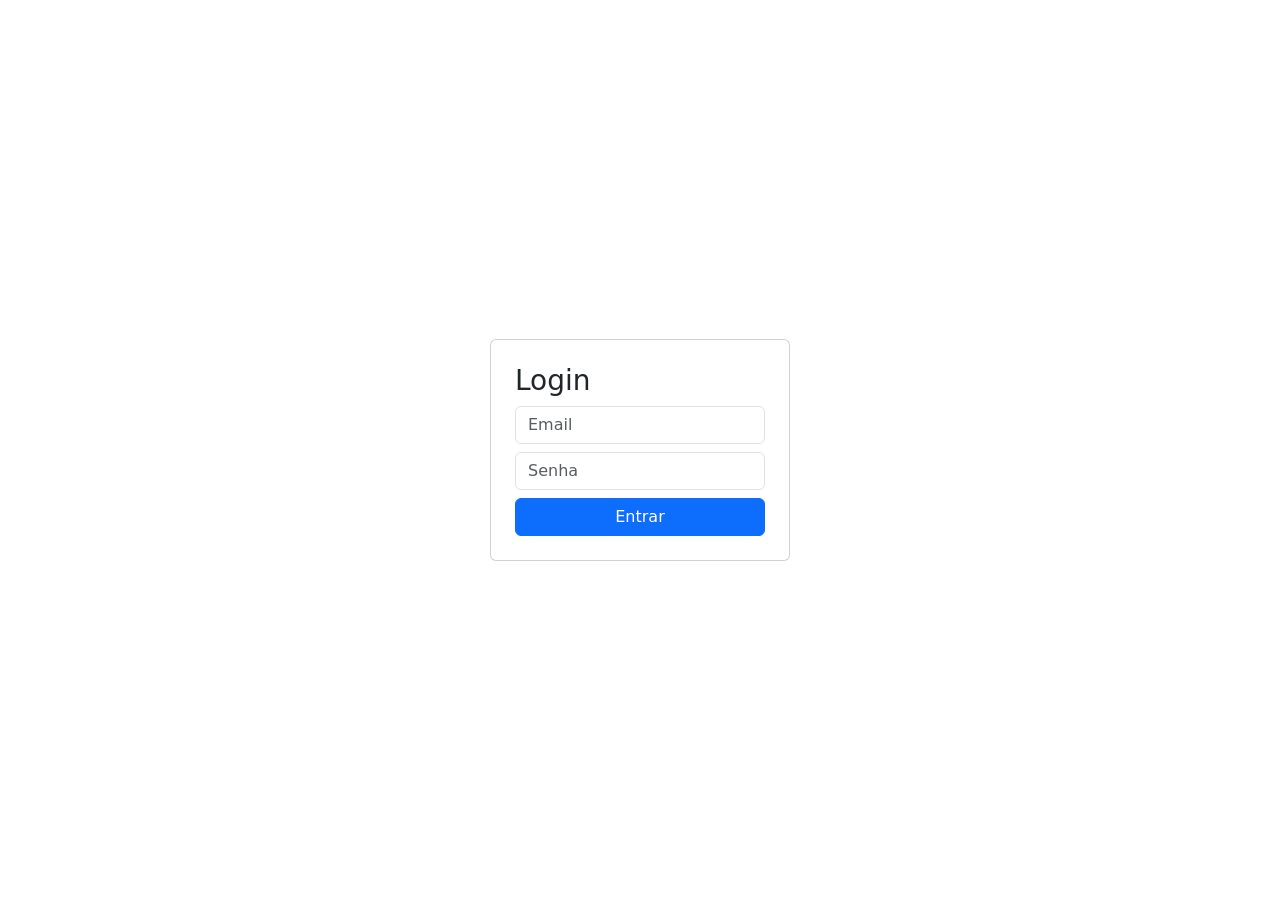
==== index.html @ edb3f123 "Commit inicial" ====
<!DOCTYPE html>
<html>
<head>
    <title>Login</title>
    <link href="https://cdn.jsdelivr.net/npm/bootstrap@5.3.0/dist/css/bootstrap.min.css" rel="stylesheet">
</head>
<body class="d-flex align-items-center justify-content-center vh-100">

<div class="card p-4" style="width: 300px;">
    <h3>Login</h3>

    <input id="email" class="form-control mb-2" placeholder="Email">
    <input id="senha" type="password" class="form-control mb-2" placeholder="Senha">

    <button onclick="login()" class="btn btn-primary w-100">Entrar</button>
</div>

<script src="js/api.js"></script>
<script src="js/auth.js"></script>
</body>
</html>
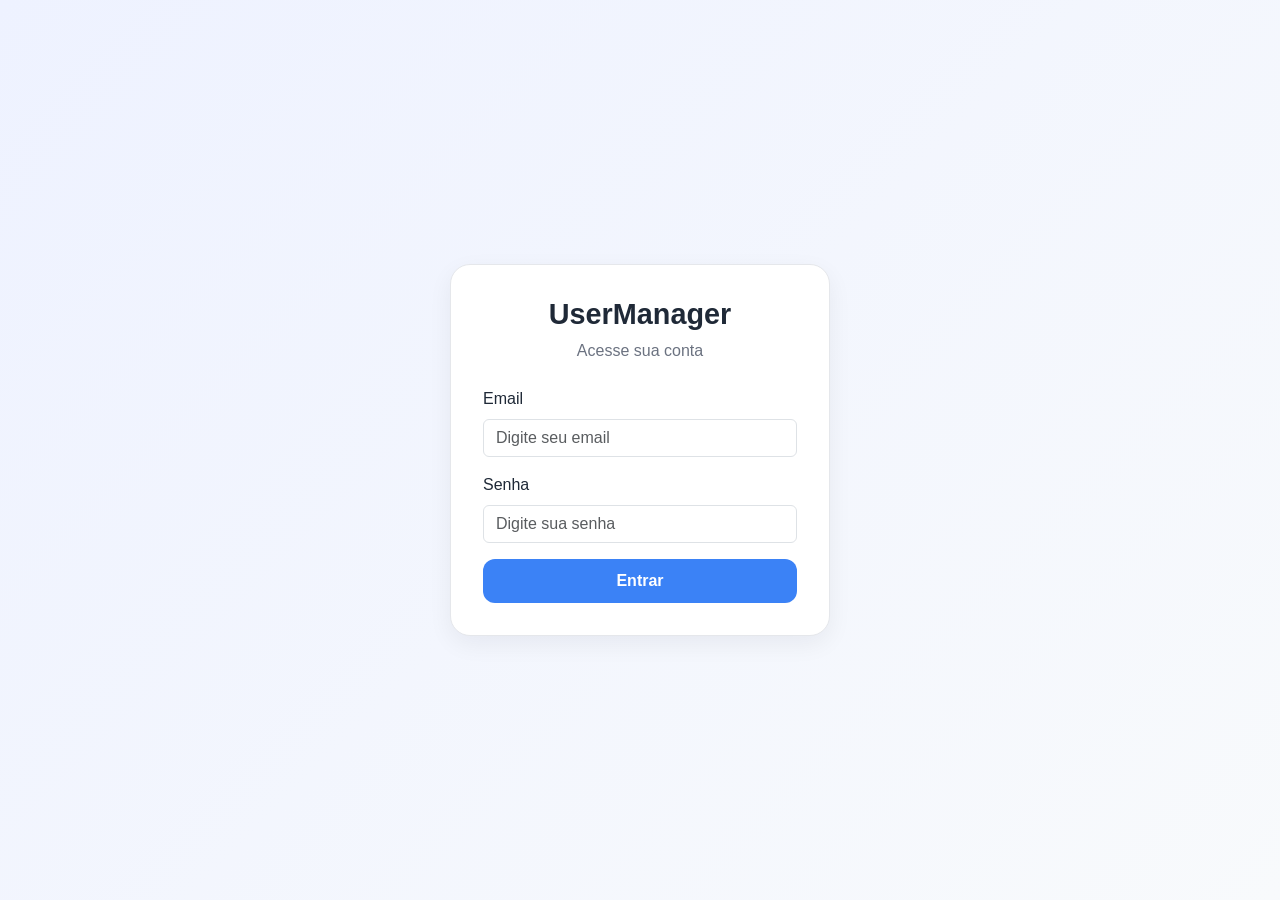
==== commit 019d553d: "update all UX/UI" ====
--- a/index.html
+++ b/index.html
@@ -1,21 +1,45 @@
 <!DOCTYPE html>
-<html>
+<html lang="pt-BR">
 <head>
+    <meta charset="UTF-8">
+    <meta name="viewport" content="width=device-width, initial-scale=1.0">
     <title>Login</title>
+
     <link href="https://cdn.jsdelivr.net/npm/bootstrap@5.3.0/dist/css/bootstrap.min.css" rel="stylesheet">
+    <link href="css/style.css" rel="stylesheet">
 </head>
-<body class="d-flex align-items-center justify-content-center vh-100">
 
-<div class="card p-4" style="width: 300px;">
-    <h3>Login</h3>
+<body class="auth-page">
 
-    <input id="email" class="form-control mb-2" placeholder="Email">
-    <input id="senha" type="password" class="form-control mb-2" placeholder="Senha">
+<div class="auth-card">
 
-    <button onclick="login()" class="btn btn-primary w-100">Entrar</button>
+    <div class="text-center mb-4">
+        <h2 class="auth-title">UserManager</h2>
+        <p class="auth-subtitle">Acesse sua conta</p>
+    </div>
+
+    <div class="mb-3">
+        <label class="form-label">Email</label>
+        <input id="email" class="form-control" placeholder="Digite seu email">
+    </div>
+
+    <div class="mb-3">
+        <label class="form-label">Senha</label>
+        <input id="senha" type="password" class="form-control" placeholder="Digite sua senha">
+    </div>
+
+    <button onclick="login()" class="btn btn-primary-soft w-100">
+        Entrar
+    </button>
+
 </div>
+
+<!-- ALERT -->
+<div id="alertContainer" class="alert-container"></div>
 
 <script src="js/api.js"></script>
 <script src="js/auth.js"></script>
+<script src="js/alerts.js"></script>
+
 </body>
 </html>
--- a/css/style.css
+++ b/css/style.css
@@ -0,0 +1,272 @@
+:root {
+    --bg-color: #f5f7fb;
+    --sidebar-bg: #1f2937;
+    --sidebar-hover: #374151;
+    --primary-color: #3b82f6;
+    --text-color: #1f2937;
+    --text-muted: #6b7280;
+    --card-bg: #ffffff;
+    --border-color: #e5e7eb;
+    --shadow: 0 8px 24px rgba(15, 23, 42, 0.06);
+    --radius: 16px;
+}
+
+body {
+    margin: 0;
+    background-color: var(--bg-color);
+    font-family: "Segoe UI", Arial, sans-serif;
+    color: var(--text-color);
+}
+
+.app-layout {
+    display: flex;
+    min-height: 100vh;
+}
+
+.sidebar {
+    width: 250px;
+    background: var(--sidebar-bg);
+    color: white;
+    padding: 24px 16px;
+    position: fixed;
+    top: 0;
+    left: 0;
+    height: 100vh;
+}
+
+.sidebar-brand {
+    display: flex;
+    align-items: center;
+    gap: 10px;
+    font-size: 1.3rem;
+    font-weight: 700;
+    margin-bottom: 30px;
+    padding: 0 10px;
+}
+
+.sidebar-menu {
+    display: flex;
+    flex-direction: column;
+    gap: 8px;
+}
+
+.menu-item {
+    display: flex;
+    align-items: center;
+    gap: 10px;
+    text-decoration: none;
+    color: #d1d5db;
+    padding: 12px 14px;
+    border-radius: 12px;
+    transition: 0.2s;
+}
+
+.menu-item:hover {
+    background: var(--sidebar-hover);
+    color: white;
+}
+
+.menu-item.active {
+    background: rgba(59, 130, 246, 0.18);
+    color: white;
+}
+
+.main-wrapper {
+    margin-left: 250px;
+    width: calc(100% - 250px);
+    display: flex;
+    flex-direction: column;
+}
+
+.topbar {
+    height: 80px;
+    background: #ffffff;
+    border-bottom: 1px solid var(--border-color);
+    display: flex;
+    justify-content: space-between;
+    align-items: center;
+    padding: 0 24px;
+}
+
+.topbar-right {
+    display: flex;
+    align-items: center;
+    gap: 16px;
+}
+
+.search-box {
+    display: flex;
+    align-items: center;
+    gap: 10px;
+    background: #f8fafc;
+    border: 1px solid var(--border-color);
+    border-radius: 12px;
+    padding: 10px 14px;
+    min-width: 260px;
+}
+
+.search-box input {
+    border: none;
+    outline: none;
+    background: transparent;
+    width: 100%;
+}
+
+.btn-logout {
+    background: white;
+    border: 1px solid var(--border-color);
+    border-radius: 12px;
+    padding: 10px 14px;
+}
+
+.btn-logout:hover {
+    background: #f8fafc;
+}
+
+.page-content {
+    padding: 24px;
+}
+
+.page-title {
+    font-weight: 700;
+    margin-bottom: 4px;
+}
+
+.page-subtitle {
+    color: var(--text-muted);
+    margin-bottom: 0;
+}
+
+.content-card {
+    background: var(--card-bg);
+    border-radius: var(--radius);
+    box-shadow: var(--shadow);
+    border: 1px solid var(--border-color);
+    padding: 24px;
+}
+
+.custom-table thead th {
+    background: #f8fafc;
+    color: var(--text-muted);
+    font-weight: 600;
+    border-bottom: 1px solid var(--border-color);
+}
+
+.btn-primary-soft {
+    background: var(--primary-color);
+    border: none;
+    color: white;
+    border-radius: 12px;
+    padding: 10px 16px;
+    font-weight: 600;
+}
+
+.btn-primary-soft:hover {
+    opacity: 0.95;
+}
+
+/* ALERTS */
+
+.alert-container {
+    position: fixed;
+    top: 20px;
+    right: 20px;
+    z-index: 9999;
+    display: flex;
+    flex-direction: column;
+    gap: 12px;
+}
+
+.custom-alert {
+    min-width: 260px;
+    max-width: 320px;
+    padding: 14px 16px;
+    border-radius: 12px;
+    color: white;
+    font-weight: 500;
+    box-shadow: 0 10px 30px rgba(0,0,0,0.1);
+    display: flex;
+    align-items: center;
+    justify-content: space-between;
+    animation: slideIn 0.3s ease;
+}
+
+/* TIPOS */
+.alert-success { background: #10b981; }
+.alert-error   { background: #ef4444; }
+.alert-warning { background: #f59e0b; }
+.alert-info    { background: #3b82f6; }
+
+/* BOTÃO FECHAR */
+.alert-close {
+    cursor: pointer;
+    margin-left: 10px;
+    font-weight: bold;
+}
+
+/* ANIMAÇÃO */
+@keyframes slideIn {
+    from {
+        opacity: 0;
+        transform: translateX(30px);
+    }
+    to {
+        opacity: 1;
+        transform: translateX(0);
+    }
+}
+
+/* PROFILE */
+
+.profile-box {
+    display: flex;
+    flex-direction: column;
+    gap: 16px;
+}
+
+.profile-item {
+    display: flex;
+    flex-direction: column;
+}
+
+.profile-label {
+    font-size: 0.85rem;
+    color: var(--text-muted);
+    margin-bottom: 4px;
+}
+
+.profile-value {
+    font-size: 1.1rem;
+    font-weight: 600;
+}
+
+/* LOGIN PAGE */
+
+.auth-page {
+    min-height: 100vh;
+    display: flex;
+    align-items: center;
+    justify-content: center;
+    background: linear-gradient(135deg, #eef2ff, #f8fafc);
+    padding: 20px;
+}
+
+.auth-card {
+    width: 100%;
+    max-width: 380px;
+    background: #ffffff;
+    border-radius: 20px;
+    border: 1px solid var(--border-color);
+    box-shadow: var(--shadow);
+    padding: 32px;
+}
+
+.auth-title {
+    font-size: 1.8rem;
+    font-weight: 700;
+}
+
+.auth-subtitle {
+    color: var(--text-muted);
+    margin-top: 4px;
+}
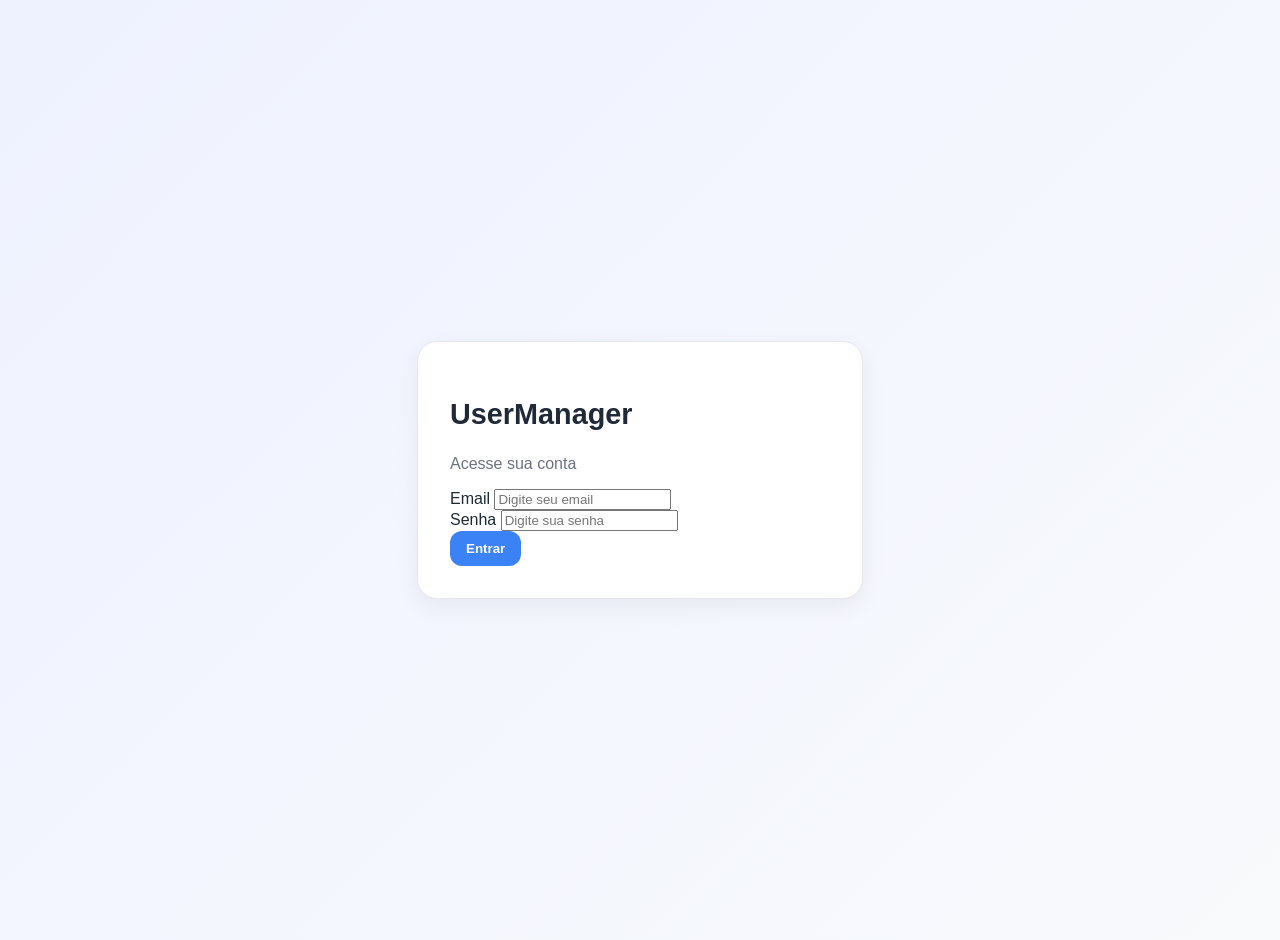
==== commit 03113bd2: "security updates" ====
--- a/index.html
+++ b/index.html
@@ -5,7 +5,13 @@
     <meta name="viewport" content="width=device-width, initial-scale=1.0">
     <title>Login</title>
 
-    <link href="https://cdn.jsdelivr.net/npm/bootstrap@5.3.0/dist/css/bootstrap.min.css" rel="stylesheet">
+    <!-- Bootstrap LOCAL -->
+    <link href="css/bootstrap.min.css" rel="stylesheet">
+
+    <!-- Icons -->
+    <link href="css/bootstrap-icons.css" rel="stylesheet">
+
+    <!-- CSS -->
     <link href="css/style.css" rel="stylesheet">
 </head>
 
@@ -18,28 +24,34 @@
         <p class="auth-subtitle">Acesse sua conta</p>
     </div>
 
-    <div class="mb-3">
-        <label class="form-label">Email</label>
-        <input id="email" class="form-control" placeholder="Digite seu email">
-    </div>
+    <!-- FORM -->
+    <form id="loginForm">
 
-    <div class="mb-3">
-        <label class="form-label">Senha</label>
-        <input id="senha" type="password" class="form-control" placeholder="Digite sua senha">
-    </div>
+        <div class="mb-3">
+            <label class="form-label">Email</label>
+            <input id="email" class="form-control" placeholder="Digite seu email">
+        </div>
 
-    <button onclick="login()" class="btn btn-primary-soft w-100">
-        Entrar
-    </button>
+        <div class="mb-3">
+            <label class="form-label">Senha</label>
+            <input id="senha" type="password" class="form-control" placeholder="Digite sua senha">
+        </div>
+
+        <button id="loginBtn" type="submit" class="btn btn-primary-soft w-100">
+            Entrar
+        </button>
+
+    </form>
 
 </div>
 
 <!-- ALERT -->
 <div id="alertContainer" class="alert-container"></div>
 
+<!-- JS -->
 <script src="js/api.js"></script>
+<script src="js/alerts.js"></script>
 <script src="js/auth.js"></script>
-<script src="js/alerts.js"></script>
 
 </body>
 </html>
--- a/css/style.css
+++ b/css/style.css
@@ -269,4 +269,19 @@
 .auth-subtitle {
     color: var(--text-muted);
     margin-top: 4px;
+}
+
+/* ARQUITETURA */
+.content-card i {
+    color: var(--primary-color);
+    margin-right: 6px;
+}
+
+.content-card ul li {
+    margin-bottom: 8px;
+    color: var(--text-muted);
+}
+
+.content-card p {
+    color: var(--text-muted);
 }
